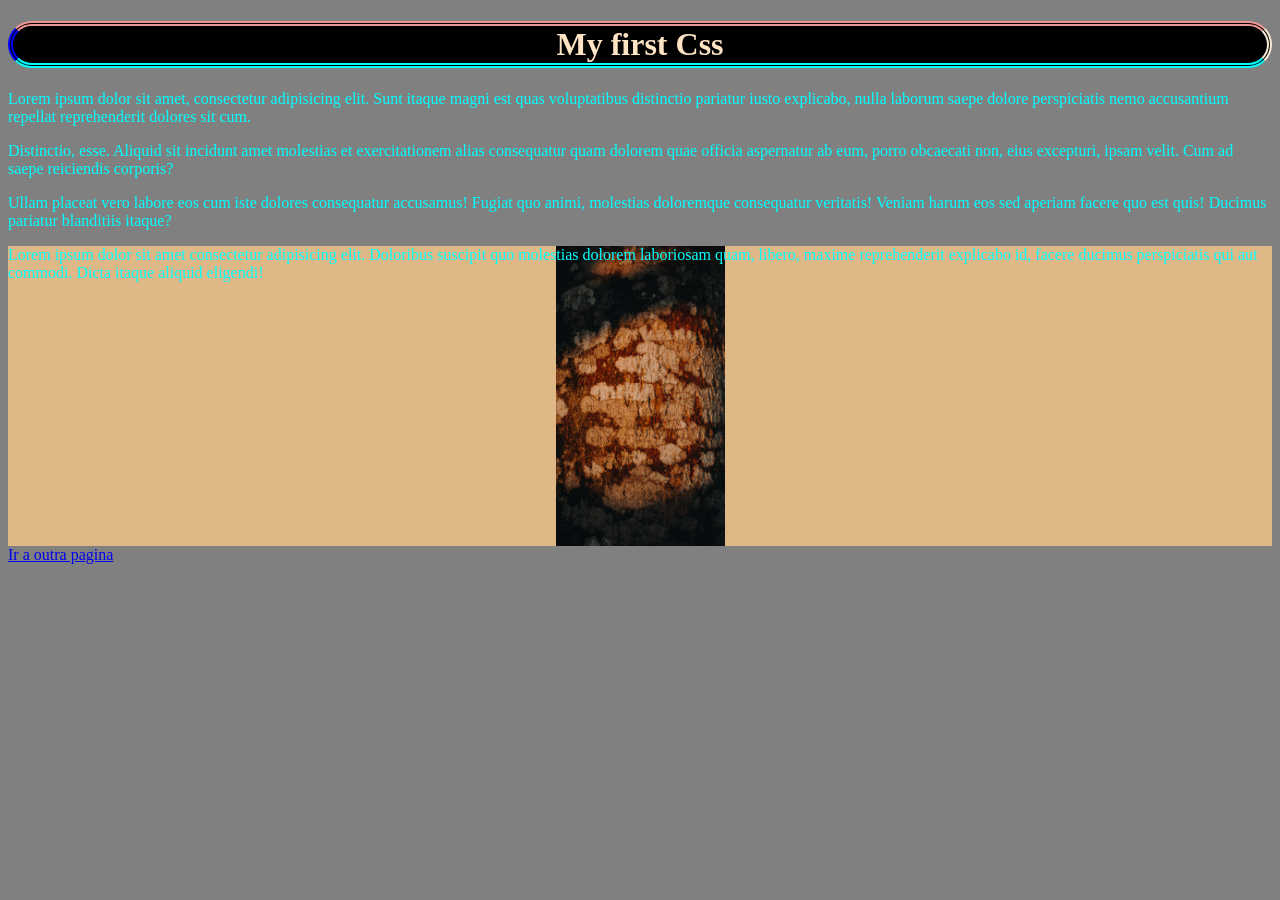
==== index.html @ 621a8771 "Add images and initial CSS styles" ====
<!DOCTYPE html>
<html lang="en">
<head>
    <meta charset="UTF-8">
    <meta name="viewport" content="width=device-width, initial-scale=1.0">
    <title>Learning CSS</title>
    <link rel="stylesheet" href="estilo.css">
    
</head>


<body >
    <h1  class="center">My first Css</h1>
  <p class="center blue">Lorem ipsum dolor sit amet, consectetur adipisicing elit. Sunt itaque magni est quas voluptatibus distinctio pariatur iusto explicabo, nulla laborum saepe dolore perspiciatis nemo accusantium repellat reprehenderit dolores sit cum.</p>
  <p id="teste">Distinctio, esse. Aliquid sit incidunt amet molestias et exercitationem alias consequatur quam dolorem quae officia aspernatur ab eum, porro obcaecati non, eius excepturi, ipsam velit. Cum ad saepe reiciendis corporis?</p>
  <p  class="blue font-40">Ullam placeat vero labore eos cum iste dolores consequatur accusamus! Fugiat quo animi, molestias doloremque consequatur veritatis! Veniam harum eos sed aperiam facere quo est quis! Ducimus pariatur blanditiis itaque?</p>


  <div class="exemplo-back">
    <p>Lorem ipsum dolor sit amet consectetur adipisicing elit. Doloribus suscipit quo molestias dolorem laboriosam quam, libero, maxime reprehenderit explicabo id, facere ducimus perspiciatis qui aut commodi. Dicta itaque aliquid eligendi!</p>

  </div>
    <a href="outro.html">Ir a outra pagina</a>
</body>

</html>
---- estilo.css ----
body{
        background: grey;

       }
    h1{
        color:bisque;
        border: 5px double aqua;
        border-left: 5px double blue;
        border-top: 5px double rgb(238, 149, 149);
         border-right: 5px double antiquewhite;
         border-radius: 30px;
         text-align: center;
         background: black;
    }
    p{
        color: aqua;
    }

    .exemplo-back{
        height: 300px;
        background-color:burlywood;
        background-image:url(pexels-geronimo-junior-2605963-5803749.jpg);
        background-size:contain;
        background-repeat:no-repeat;
        background-position: top;
   
    }
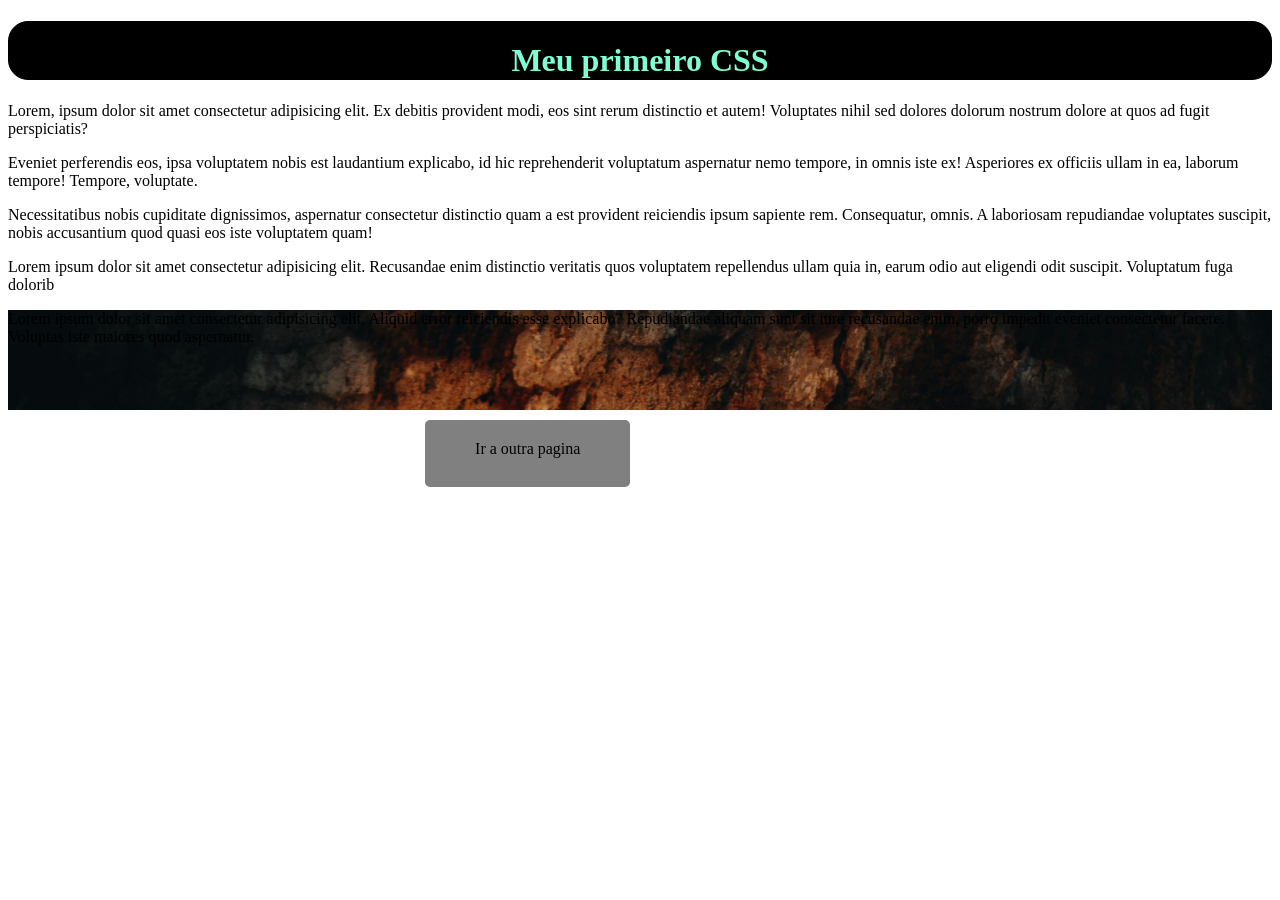
==== commit b8403cf3: "Adiciona arquivos iniciais do projeto" ====
--- a/index.html
+++ b/index.html
@@ -5,22 +5,24 @@
     <meta name="viewport" content="width=device-width, initial-scale=1.0">
     <title>Learning CSS</title>
     <link rel="stylesheet" href="estilo.css">
+   
     
 </head>
 
 
 <body >
-    <h1  class="center">My first Css</h1>
-  <p class="center blue">Lorem ipsum dolor sit amet, consectetur adipisicing elit. Sunt itaque magni est quas voluptatibus distinctio pariatur iusto explicabo, nulla laborum saepe dolore perspiciatis nemo accusantium repellat reprehenderit dolores sit cum.</p>
-  <p id="teste">Distinctio, esse. Aliquid sit incidunt amet molestias et exercitationem alias consequatur quam dolorem quae officia aspernatur ab eum, porro obcaecati non, eius excepturi, ipsam velit. Cum ad saepe reiciendis corporis?</p>
-  <p  class="blue font-40">Ullam placeat vero labore eos cum iste dolores consequatur accusamus! Fugiat quo animi, molestias doloremque consequatur veritatis! Veniam harum eos sed aperiam facere quo est quis! Ducimus pariatur blanditiis itaque?</p>
+    <h1>Meu primeiro CSS</h1>
+
+    <p>Lorem, ipsum dolor sit amet consectetur adipisicing elit. Ex debitis provident modi, eos sint rerum distinctio et autem! Voluptates nihil sed dolores dolorum nostrum dolore at quos ad fugit perspiciatis?</p>
+    <p>Eveniet perferendis eos, ipsa voluptatem nobis est laudantium explicabo, id hic reprehenderit voluptatum aspernatur nemo tempore, in omnis iste ex! Asperiores ex officiis ullam in ea, laborum tempore! Tempore, voluptate.</p>
+    <p>Necessitatibus nobis cupiditate dignissimos, aspernatur consectetur distinctio quam a est provident reiciendis ipsum sapiente rem. Consequatur, omnis. A laboriosam repudiandae voluptates suscipit, nobis accusantium quod quasi eos iste voluptatem quam!</p>
+    <p>Lorem ipsum dolor sit amet consectetur adipisicing elit. Recusandae enim distinctio veritatis quos voluptatem repellendus ullam quia in, earum odio aut eligendi odit suscipit. Voluptatum fuga dolorib</p> 
+   <div class="exemplo-back">
+    <p>Lorem ipsum dolor sit amet consectetur adipisicing elit. Aliquid error reiciendis esse explicabo? Repudiandae aliquam sunt sit iure recusandae enim, porro impedit eveniet consectetur facere. Voluptas iste maiores quod aspernatur.</p>
+   </div>
+<a class="botao" href="outro.html">Ir a outra pagina</a>
+
+</body>
 
 
-  <div class="exemplo-back">
-    <p>Lorem ipsum dolor sit amet consectetur adipisicing elit. Doloribus suscipit quo molestias dolorem laboriosam quam, libero, maxime reprehenderit explicabo id, facere ducimus perspiciatis qui aut commodi. Dicta itaque aliquid eligendi!</p>
-
-  </div>
-    <a href="outro.html">Ir a outra pagina</a>
-</body>
-
 </html>
--- a/estilo.css
+++ b/estilo.css
@@ -1,28 +1,44 @@
+body{
+    background-color:white ;
+}
+h1{
+    color: aquamarine;
+    border: 1px solid black;
+    border-radius: 20px;
+    background: black;
+    text-align: center;
+    padding-top: 20px;
+}
 
-body{
-        background: grey;
+p{
+    color: black;
+}
 
-       }
-    h1{
-        color:bisque;
-        border: 5px double aqua;
-        border-left: 5px double blue;
-        border-top: 5px double rgb(238, 149, 149);
-         border-right: 5px double antiquewhite;
-         border-radius: 30px;
-         text-align: center;
-         background: black;
-    }
-    p{
-        color: aqua;
-    }
+.exemplo-back{
+    height: 100px;
+    background: url(pexels-geronimo-junior-2605963-5803749.jpg);
+    background-size: cover;
+    margin-bottom: 30px;
 
-    .exemplo-back{
-        height: 300px;
-        background-color:burlywood;
-        background-image:url(pexels-geronimo-junior-2605963-5803749.jpg);
-        background-size:contain;
-        background-repeat:no-repeat;
-        background-position: top;
-   
-    }+}
+
+.botao{
+    margin-left: 33%;
+    background:gray;
+    color: black;
+    padding-top:20px;
+    padding-bottom: 30px;
+    padding-left: 50px;
+    padding-right: 50px;
+    border-radius: 5px;
+    text-decoration: none;
+}
+
+.botao:hover{
+    background: blue;
+}
+.teste{
+   max-width: 800px;
+    height: 150px;
+    background: cyan;
+}
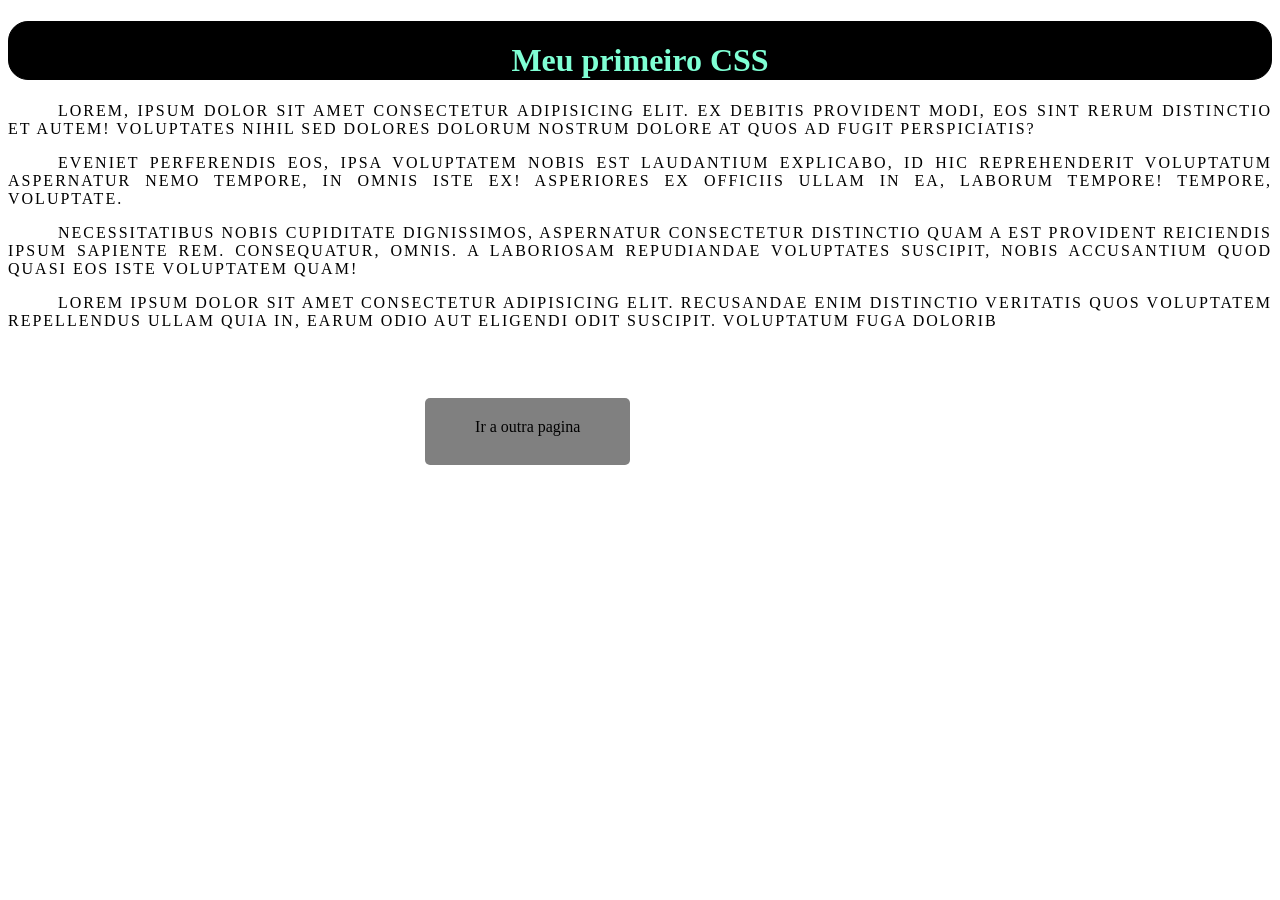
==== commit 5803a830: "Estilizacao de links" ====
--- a/index.html
+++ b/index.html
@@ -16,10 +16,8 @@
     <p>Lorem, ipsum dolor sit amet consectetur adipisicing elit. Ex debitis provident modi, eos sint rerum distinctio et autem! Voluptates nihil sed dolores dolorum nostrum dolore at quos ad fugit perspiciatis?</p>
     <p>Eveniet perferendis eos, ipsa voluptatem nobis est laudantium explicabo, id hic reprehenderit voluptatum aspernatur nemo tempore, in omnis iste ex! Asperiores ex officiis ullam in ea, laborum tempore! Tempore, voluptate.</p>
     <p>Necessitatibus nobis cupiditate dignissimos, aspernatur consectetur distinctio quam a est provident reiciendis ipsum sapiente rem. Consequatur, omnis. A laboriosam repudiandae voluptates suscipit, nobis accusantium quod quasi eos iste voluptatem quam!</p>
-    <p>Lorem ipsum dolor sit amet consectetur adipisicing elit. Recusandae enim distinctio veritatis quos voluptatem repellendus ullam quia in, earum odio aut eligendi odit suscipit. Voluptatum fuga dolorib</p> 
-   <div class="exemplo-back">
-    <p>Lorem ipsum dolor sit amet consectetur adipisicing elit. Aliquid error reiciendis esse explicabo? Repudiandae aliquam sunt sit iure recusandae enim, porro impedit eveniet consectetur facere. Voluptas iste maiores quod aspernatur.</p>
-   </div>
+    <p>Lorem ipsum dolor sit amet consectetur adipisicing elit. Recusandae enim distinctio veritatis quos voluptatem repellendus ullam quia in, earum odio aut eligendi odit suscipit. Voluptatum fuga dolorib</p> <br><br><br><br>
+  
 <a class="botao" href="outro.html">Ir a outra pagina</a>
 
 </body>
--- a/estilo.css
+++ b/estilo.css
@@ -12,15 +12,14 @@
 
 p{
     color: black;
+    text-align: justify;
+    text-transform:uppercase;
+    text-indent:50px ;
+    letter-spacing: 2px;
 }
 
-.exemplo-back{
-    height: 100px;
-    background: url(pexels-geronimo-junior-2605963-5803749.jpg);
-    background-size: cover;
-    margin-bottom: 30px;
 
-}
+
 
 .botao{
     margin-left: 33%;
@@ -37,8 +36,62 @@
 .botao:hover{
     background: blue;
 }
+
 .teste{
    max-width: 800px;
     height: 150px;
     background: cyan;
+}
+
+a.botao1{
+    background:blanchedalmond ;
+    color: black;
+    padding: 10px;
+    text-decoration: none;
+    border: 4px solid burlywood;
+}
+
+a.botao1:hover{
+    background:rgb(112, 89, 55) ;
+    padding: 12px;
+    border: 4px solid rgb(189, 174, 155);
+}
+
+a.botao2{
+    text-decoration: none;
+    padding: 10px;
+    border: 1px double rgb(118, 118, 184);
+    color: rgb(41, 158, 158);
+}
+
+a.botao2:hover{
+    text-decoration:underline;
+    padding: 8px;
+   background: rgb(118, 118, 184);
+    color: whitesmoke;
+}
+
+a.botao3{
+    color: black;
+    text-decoration: none;
+}
+
+a.botao3:hover{
+color: rgb(156, 156, 111);
+border-bottom:3px solid rgb(138, 120, 97) ;
+}
+
+a.botao4{
+    text-decoration: none;
+    color: rgb(156, 97, 19);
+    font-size: 18px;
+}
+
+a.botao4:hover{
+font-size: 22px;
+font-weight: bold;
+}
+
+a.botao5{
+    cursor:help;
 }
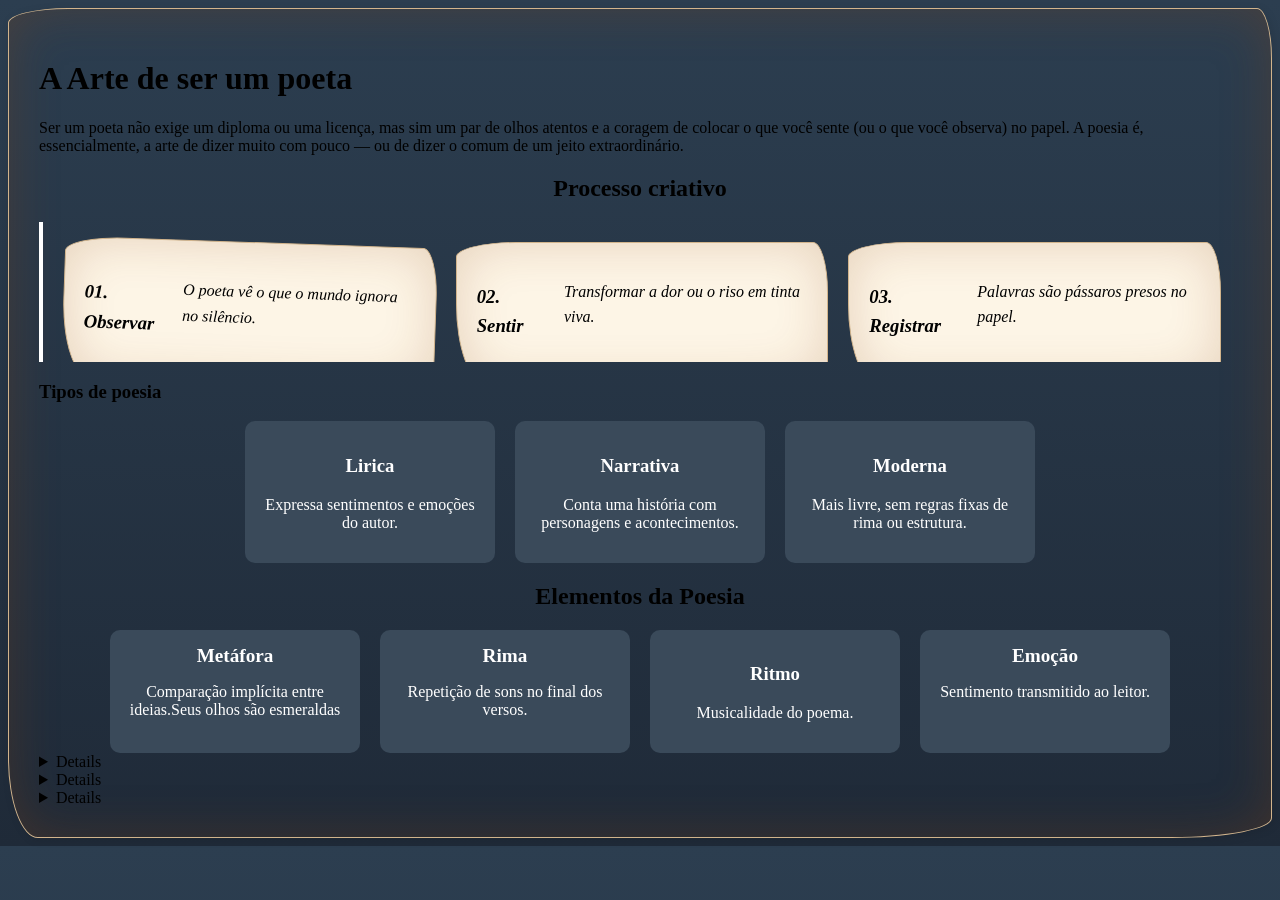
==== commit dfa51f4f: "Meu primeiro site de poesia" ====
--- a/index.html
+++ b/index.html
@@ -11,14 +11,114 @@
 
 
 <body >
-    <h1>Meu primeiro CSS</h1>
+   
+   <h1>A Arte de ser um poeta</h1>
+   <p>Ser um poeta não exige um diploma ou uma licença, mas sim um par de olhos atentos e a coragem de colocar o que você sente (ou o que você observa) no papel. A poesia é, essencialmente, a arte de dizer muito com pouco — ou de dizer o comum de um jeito extraordinário.</p>
+   <h2>Processo criativo</h2>
+   <div class="Container">
+  <!-- Item 1: A Observação -->
+  <div class="item1 Container">
+    <h3>01. Observar</h3>
+    <p>O poeta vê o que o mundo ignora no silêncio.</p>
+  </div>
 
-    <p>Lorem, ipsum dolor sit amet consectetur adipisicing elit. Ex debitis provident modi, eos sint rerum distinctio et autem! Voluptates nihil sed dolores dolorum nostrum dolore at quos ad fugit perspiciatis?</p>
-    <p>Eveniet perferendis eos, ipsa voluptatem nobis est laudantium explicabo, id hic reprehenderit voluptatum aspernatur nemo tempore, in omnis iste ex! Asperiores ex officiis ullam in ea, laborum tempore! Tempore, voluptate.</p>
-    <p>Necessitatibus nobis cupiditate dignissimos, aspernatur consectetur distinctio quam a est provident reiciendis ipsum sapiente rem. Consequatur, omnis. A laboriosam repudiandae voluptates suscipit, nobis accusantium quod quasi eos iste voluptatem quam!</p>
-    <p>Lorem ipsum dolor sit amet consectetur adipisicing elit. Recusandae enim distinctio veritatis quos voluptatem repellendus ullam quia in, earum odio aut eligendi odit suscipit. Voluptatum fuga dolorib</p> <br><br><br><br>
-  
-<a class="botao" href="outro.html">Ir a outra pagina</a>
+  <!-- Item 2: A Emoção -->
+  <div class="item2 Container">
+    <h3>02. Sentir</h3>
+    <p>Transformar a dor ou o riso em tinta viva.</p>
+  </div>
+
+  <!-- Item 3: A Escrita -->
+  <div class="item3 Container">
+    <h3>03. Registrar</h3>
+    <p>Palavras são pássaros presos no papel.</p>
+  </div>
+</div>
+
+<section>
+  <h3>Tipos de poesia</h3>
+  <div class="flex">
+    <div class="card">
+      <h3>Lirica</h3>
+      <p>Expressa sentimentos e emoções do autor.</p>
+    </div>
+
+    <div class="card">
+      <h3>Narrativa</h3>
+      <p>Conta uma história com personagens e acontecimentos.</p>
+    </div>
+
+    <div class="card">
+      <h3>Moderna</h3>
+      <p>Mais livre, sem regras fixas de rima ou estrutura.</p>
+    </div>
+
+  </div>
+</section>
+
+<section>
+  <h2>Elementos da Poesia</h2>
+
+  <div class="flex">
+    <div class="card">
+      <summary>Metáfora</summary>
+      <div class="conteudo-interno"></div>
+      <p>Comparação implícita entre ideias.Seus olhos são esmeraldas</p>
+    </div>
+
+    <div class="card">
+      <summary>Rima</summary>
+      <div class="conteudo-interno"></div>
+      <p>Repetição de sons no final dos versos.</p>
+    </div>
+
+    <div class="card">
+      <h3>Ritmo</h3>
+      <p>Musicalidade do poema.</p>
+    </div>
+
+    <div class="card">
+      <summary>Emoção</summary>
+      <div class="conteudo-interno"></div>
+      <p>Sentimento transmitido ao leitor.</p>
+    </div>
+  </div>
+</section>
+
+<div class="Container-Janelas">
+<details class="item-rustico">
+  <h1>O que e ser poeta</h1>
+  <p>Ser poeta é muito mais do que apenas escrever rimas; é uma forma de enxergar o mundo com uma sensibilidade apurada. É a capacidade de encontrar o extraordinário no cotidiano, transformando sentimentos, sons e imagens em palavras que tocam a alma de quem lê.</p>
+</details>
+
+<details class="item-rustico">
+  <h2>Inspiracao</h2>
+  <p>Ser poeta é, antes de tudo, desenvolver uma sensibilidade especial para traduzir o mundo em palavras. Não se trata apenas de rimar, mas de encontrar beleza, dor ou verdade em detalhes que outras pessoas costumam ignorar.
+
+Vamos explorar esse conceito juntos? Eu vou te ajudar com algumas perguntas para entendermos o que significa viver poeticamente. Aqui estão três caminhos iniciais para nossa conversa:
+
+A Arte de Observar : Como o poeta usa o "olhar atento" para transformar uma cena comum — como a chuva em uma janela ou o café esfriando — em algo profundo.
+
+O Ritmo e a Emoção : Como a escolha das palavras e o som delas criam um sentimento específico no leitor, mesmo sem uma regra rígida.
+
+A Poesia no Dia a Dia : A ideia de que a poesia não está só nos livros, mas na forma como interagimos com o mundo e com as nossas próprias emoções</p>
+</details>
+
+<details class="item-rustico">
+  <h2>Tecnicas</h2>
+  <p>Para ser um poeta, a inspiração  é o combustível, mas as técnicas são as ferramentas que ajudam a moldar essa inspiração em algo que os outros possam sentir. Vamos explorar como transformar um sentimento rústico e antigo em palavras. 📜
+
+A poesia utiliza "pincéis" verbais para criar imagens na mente do leitor. Aqui estão três técnicas fundamentais para começar:
+
+Metáfora e Simile : É a arte de comparar coisas diferentes para criar um novo significado. Em vez de dizer "estou triste", um poeta pode dizer "meu coração é um pergaminho rasgado".
+
+Aliteração e Assonância : É o uso da repetição de sons (consoantes ou vogais) para criar um ritmo musical, mesmo sem rima. Exemplo: "O poeta pensa o papel".
+
+Imagens Sensoriais : Usar palavras que evocam os cinco sentidos (cheiro de terra molhada, o toque do papel áspero, o som da pena raspando) para fazer o leitor "viver" o poema.</p>
+</details>
+
+</div>
+
 
 </body>
 
--- a/estilo.css
+++ b/estilo.css
@@ -1,97 +1,146 @@
 body{
-    background-color:white ;
-}
-h1{
-    color: aquamarine;
-    border: 1px solid black;
-    border-radius: 20px;
-    background: black;
-    text-align: center;
-    padding-top: 20px;
+     background-color: #fdf5e6;
+     box-shadow:inset 0 0 50px rgba(139, 69, 19, 0.3), 
+              2px 2px 10px rgba(0, 0, 0, 0.1);
+     border: 1px solid #d2b48c;
+     border-radius:60px 15px 100px 30px / 15px 50px 20px 80px;
+     padding: 30px;
+     font-family: Georgia, serif;
+     background: linear-gradient(#2c3e50,#1f2a38);
+ }
+
+.Container{
+    display: flex;
+    padding: 40px;
+    gap: 20px;
+    justify-content: flex-start;
+    align-items: stretch;
+    flex-direction:row;
+    font-style: italic;
+    line-height: 1.6;
 }
 
-p{
+h1{
     color: black;
-    text-align: justify;
-    text-transform:uppercase;
-    text-indent:50px ;
-    letter-spacing: 2px;
+    
 }
 
 
+.Container{
+    min-width: 0;
+    height: 100px;
+    flex: 0.5;
+    transition: all 0.7s ease;
+    border-left: 4px solid #ffffff;
+    padding: 20px;
+    cursor: pointer;
+    overflow: hidden;
+    transform: rotate;
+    
+
+}
 
 
-.botao{
-    margin-left: 33%;
-    background:gray;
-    color: black;
-    padding-top:20px;
-    padding-bottom: 30px;
-    padding-left: 50px;
-    padding-right: 50px;
-    border-radius: 5px;
-    text-decoration: none;
+.Container:hover {
+  flex: 1;
+  background-color: rgb(216, 180, 137) ;
+   }
+
+   .item1 {
+  flex: 0.5s;      
+ 
+  background-color: #fdf5e6; 
+  border: 1px solid #d2b48c; 
+  
+  border-radius: 60px 15px 100px 30px / 15px 50px 20px 80px; 
+  
+  box-shadow: inset 0 0 50px rgba(139, 69, 19, 0.2); 
+  
+  transition: all 0.7s ease;
+  transform: rotate(2deg); 
 }
 
-.botao:hover{
-    background: blue;
+.item1:hover {
+  flex: 3;
+  
 }
 
-.teste{
-   max-width: 800px;
-    height: 150px;
-    background: cyan;
+.item2 {
+  flex: 0.5s;      
+ 
+  background-color: #fdf5e6; 
+  border: 1px solid #d2b48c; 
+  
+  border-radius: 60px 15px 100px 30px / 15px 50px 20px 80px; 
+  
+  box-shadow: inset 0 0 50px rgba(139, 69, 19, 0.2); 
+  
+  transition: all 0.7s ease; 
 }
 
-a.botao1{
-    background:blanchedalmond ;
-    color: black;
-    padding: 10px;
-    text-decoration: none;
-    border: 4px solid burlywood;
+.item3 {
+  flex: 0.5s;      
+ 
+  background-color: #fdf5e6; 
+  border: 1px solid #d2b48c; 
+  
+  border-radius: 60px 15px 100px 30px / 15px 50px 20px 80px; 
+  
+  box-shadow: inset 0 0 50px rgba(139, 69, 19, 0.2); 
+  
+  transition: all 0.7s ease; 
 }
 
-a.botao1:hover{
-    background:rgb(112, 89, 55) ;
-    padding: 12px;
-    border: 4px solid rgb(189, 174, 155);
+.card{
+    background: #3A4A5A;
+    padding: 20px;
+    width: 250px;
+    border-radius: 10px;
 }
 
-a.botao2{
-    text-decoration: none;
-    padding: 10px;
-    border: 1px double rgb(118, 118, 184);
-    color: rgb(41, 158, 158);
+.flex {
+  display: flex;
+  flex-wrap: wrap;
+  gap: 20px;
+  justify-content: center;
 }
 
-a.botao2:hover{
-    text-decoration:underline;
-    padding: 8px;
-   background: rgb(118, 118, 184);
-    color: whitesmoke;
+.card {
+  background: #3A4A5A;
+  color: white;
+  padding: 15px;
+  width: 220px;
+  border-radius: 10px;
+  text-align: center;
+  transition: 0.3s;
 }
 
-a.botao3{
-    color: black;
-    text-decoration: none;
+.card:hover {
+  transform: scale(1.05);
 }
 
-a.botao3:hover{
-color: rgb(156, 156, 111);
-border-bottom:3px solid rgb(138, 120, 97) ;
+h2{
+    text-align: center;
+    margin-bottom: 20px;
 }
 
-a.botao4{
-    text-decoration: none;
-    color: rgb(156, 97, 19);
-    font-size: 18px;
+.card[open] {
+  background-color: #faebd7;
+  box-shadow: 2px 2px 10px rgba(0,0,0,0.1);
+  background-color: #34495e; 
+  color: white;
+  width: 250px;
+  padding: 20px;
+  border-radius: 10px;
+  cursor: pointer;
+ }
+
+  summary {
+  list-style: none;
+  font-weight: bold;
+  font-size: 1.2rem;
 }
-
-a.botao4:hover{
-font-size: 22px;
-font-weight: bold;
-}
-
-a.botao5{
-    cursor:help;
+.conteudo-interno {
+  margin-top: 10px;
+  font-size: 0.9rem;
 }
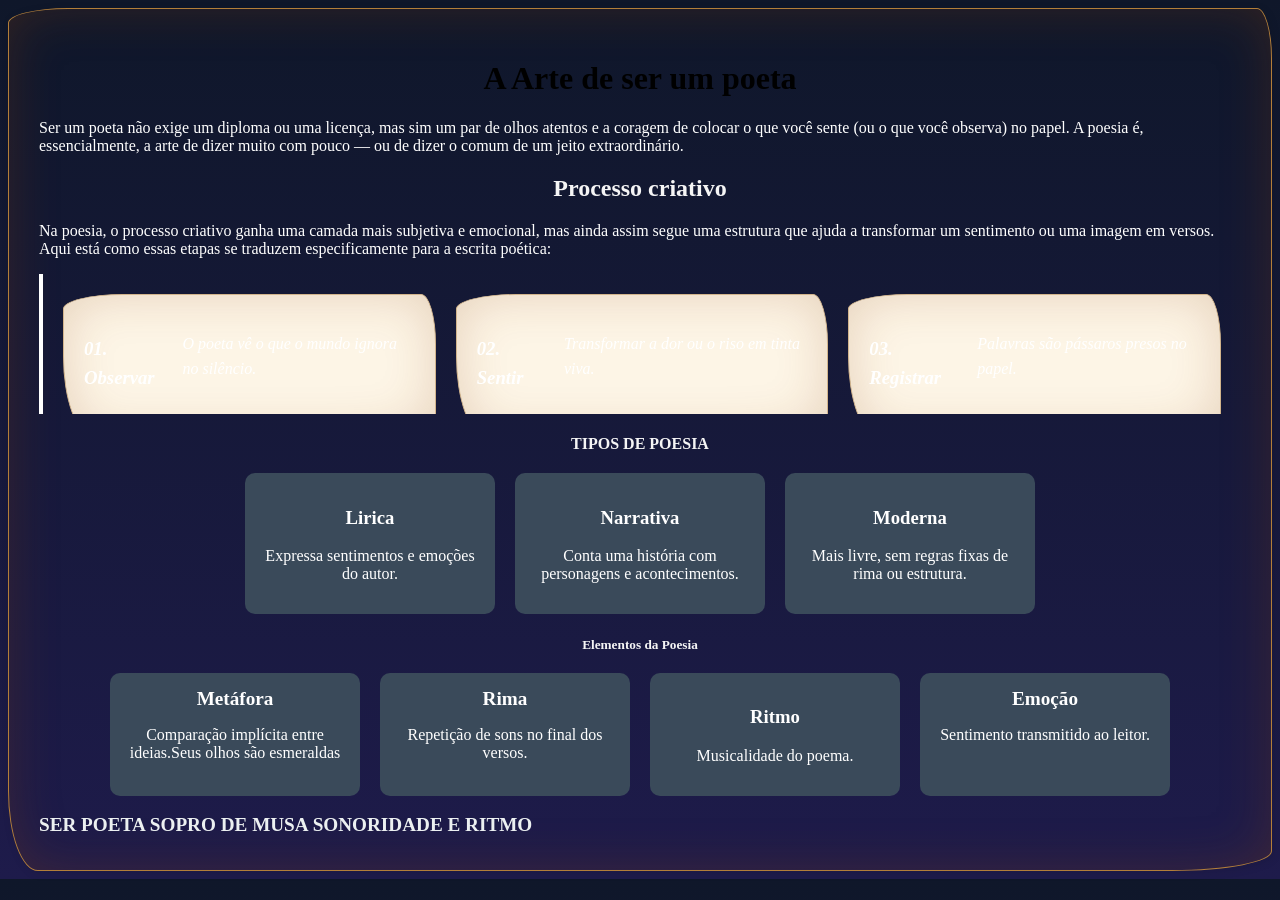
==== commit 1a8019ac: "meu primeiro commit de poesia1" ====
--- a/index.html
+++ b/index.html
@@ -14,7 +14,11 @@
    
    <h1>A Arte de ser um poeta</h1>
    <p>Ser um poeta não exige um diploma ou uma licença, mas sim um par de olhos atentos e a coragem de colocar o que você sente (ou o que você observa) no papel. A poesia é, essencialmente, a arte de dizer muito com pouco — ou de dizer o comum de um jeito extraordinário.</p>
+   
    <h2>Processo criativo</h2>
+   <p>Na poesia, o processo criativo ganha uma camada mais subjetiva e emocional, mas ainda assim segue uma estrutura que ajuda a transformar um sentimento ou uma imagem em versos.
+
+Aqui está como essas etapas se traduzem especificamente para a escrita poética:</p>
    <div class="Container">
   <!-- Item 1: A Observação -->
   <div class="item1 Container">
@@ -36,8 +40,8 @@
 </div>
 
 <section>
-  <h3>Tipos de poesia</h3>
-  <div class="flex">
+  <h4>TIPOS DE POESIA</h4>
+  <div class="flex1">
     <div class="card">
       <h3>Lirica</h3>
       <p>Expressa sentimentos e emoções do autor.</p>
@@ -57,7 +61,7 @@
 </section>
 
 <section>
-  <h2>Elementos da Poesia</h2>
+  <h5>Elementos da Poesia</h5>
 
   <div class="flex">
     <div class="card">
@@ -87,13 +91,15 @@
 
 <div class="Container-Janelas">
 <details class="item-rustico">
-  <h1>O que e ser poeta</h1>
-  <p>Ser poeta é muito mais do que apenas escrever rimas; é uma forma de enxergar o mundo com uma sensibilidade apurada. É a capacidade de encontrar o extraordinário no cotidiano, transformando sentimentos, sons e imagens em palavras que tocam a alma de quem lê.</p>
+  <summary>SER POETA</summary>
+  <h2>O que e ser poeta</h2>
+  <p class="mimo">Ser poeta é muito mais do que apenas escrever rimas; é uma forma de enxergar o mundo com uma sensibilidade apurada. É a capacidade de encontrar o extraordinário no cotidiano, transformando sentimentos, sons e imagens em palavras que tocam a alma de quem lê.</p>
 </details>
 
 <details class="item-rustico">
   <h2>Inspiracao</h2>
-  <p>Ser poeta é, antes de tudo, desenvolver uma sensibilidade especial para traduzir o mundo em palavras. Não se trata apenas de rimar, mas de encontrar beleza, dor ou verdade em detalhes que outras pessoas costumam ignorar.
+  <summary>SOPRO DE MUSA</summary>
+  <p class="mimo">Ser poeta é, antes de tudo, desenvolver uma sensibilidade especial para traduzir o mundo em palavras. Não se trata apenas de rimar, mas de encontrar beleza, dor ou verdade em detalhes que outras pessoas costumam ignorar.
 
 Vamos explorar esse conceito juntos? Eu vou te ajudar com algumas perguntas para entendermos o que significa viver poeticamente. Aqui estão três caminhos iniciais para nossa conversa:
 
@@ -106,7 +112,8 @@
 
 <details class="item-rustico">
   <h2>Tecnicas</h2>
-  <p>Para ser um poeta, a inspiração  é o combustível, mas as técnicas são as ferramentas que ajudam a moldar essa inspiração em algo que os outros possam sentir. Vamos explorar como transformar um sentimento rústico e antigo em palavras. 📜
+  <summary>SONORIDADE E RITMO</summary>
+  <p class="mimo">Para ser um poeta, a inspiração  é o combustível, mas as técnicas são as ferramentas que ajudam a moldar essa inspiração em algo que os outros possam sentir. Vamos explorar como transformar um sentimento rústico e antigo em palavras. 
 
 A poesia utiliza "pincéis" verbais para criar imagens na mente do leitor. Aqui estão três técnicas fundamentais para começar:
 
--- a/estilo.css
+++ b/estilo.css
@@ -1,12 +1,13 @@
 body{
      background-color: #fdf5e6;
-     box-shadow:inset 0 0 50px rgba(139, 69, 19, 0.3), 
+     box-shadow:inset 0 0 50px rgba(131, 63, 15, 0.3), 
               2px 2px 10px rgba(0, 0, 0, 0.1);
-     border: 1px solid #d2b48c;
+     border: 1px solid #b37e39;
      border-radius:60px 15px 100px 30px / 15px 50px 20px 80px;
      padding: 30px;
      font-family: Georgia, serif;
-     background: linear-gradient(#2c3e50,#1f2a38);
+     background: linear-gradient(180deg, #0f172a 0%, #1e1b4b 100%);
+      color: white;
  }
 
 .Container{
@@ -22,6 +23,7 @@
 
 h1{
     color: black;
+    text-align: center;
     
 }
 
@@ -35,7 +37,8 @@
     padding: 20px;
     cursor: pointer;
     overflow: hidden;
-    transform: rotate;
+    
+
     
 
 }
@@ -57,7 +60,7 @@
   box-shadow: inset 0 0 50px rgba(139, 69, 19, 0.2); 
   
   transition: all 0.7s ease;
-  transform: rotate(2deg); 
+   
 }
 
 .item1:hover {
@@ -96,14 +99,10 @@
     padding: 20px;
     width: 250px;
     border-radius: 10px;
-}
-
-.flex {
-  display: flex;
-  flex-wrap: wrap;
-  gap: 20px;
-  justify-content: center;
-}
+    text-align: center;
+    transition: transform 0.3s ease, box-shadow 0.3s ease, background-color 0.5s ease;
+}
+
 
 .card {
   background: #3A4A5A;
@@ -113,26 +112,70 @@
   border-radius: 10px;
   text-align: center;
   transition: 0.3s;
-}
+   }
 
 .card:hover {
   transform: scale(1.05);
+  filter: brightness(1.2); 
+    cursor: pointer;
+    box-shadow: 0 0 20px rgba(255, 215, 0, 0.4); /* Brilho dourado */
+    background-color: #2c3e50;
+    
 }
 
 h2{
     text-align: center;
     margin-bottom: 20px;
+    width: 100%;
+    color: #f5f5f5;
+}
+
+h4{
+    text-align: center;
+    margin-bottom: 20px;
+    width: 100%;
+    font-family:Courier Prime;
+     color: #f5f5f5;
+}
+
+h5{
+    text-align: center;
+    margin-bottom: 20px;
+    width: 100%;
+     color: #f5f5f5;
+    
+}
+
+
+.flex1{
+  display: flex;
+  flex-wrap: wrap;
+  gap: 20px;
+  justify-content: center;
+}
+.flex {
+  display: flex;
+  flex-wrap: wrap;
+  gap: 20px;
+  justify-content: center;
+}
+
+.flex:hover {
+    gap: 10px; 
 }
 
 .card[open] {
   background-color: #faebd7;
-  box-shadow: 2px 2px 10px rgba(0,0,0,0.1);
+  box-shadow: 2px 2px 10px rgba(0,0,0,0.2);
   background-color: #34495e; 
   color: white;
   width: 250px;
   padding: 20px;
   border-radius: 10px;
   cursor: pointer;
+  transition: transform 0.3s ease;
+  
+  
  }
 
   summary {
@@ -141,6 +184,40 @@
   font-size: 1.2rem;
 }
 .conteudo-interno {
-  margin-top: 10px;
+  margin-top: 15px;
   font-size: 0.9rem;
+  line-height: 1.5;
+    color: #ecf0f1;
+}
+
+.item-rustico {
+  margin-top: 15px;
+  font-size: 0.9rem;
+  line-height: 1.5;
+    color: #ecf0f1;
+    display: inline;
+}
+
+.mimo{
+    color: white;
+    display: flex;
+    gap: 20px;
+  justify-content: center;
+  flex-wrap: wrap;
+   cursor: pointer;
+  transition: transform 0.3s ease;
+   width: 500px;
+  padding: 20px;
+  box-shadow: 4px 6px 10px rgba(0,0,0,0.2);
+  min-height: 150px;
+  border-radius: 10px;
+  background-color: #34495e;
+  align-items: center;
+  margin: 10px auto;
+  animation: flutuar 3s ease-in-out infinite;
+}
+
+@keyframes flutuar {
+    0%, 100% { transform: translateY(0); }
+    50% { transform: translateY(-10px); }
 }
